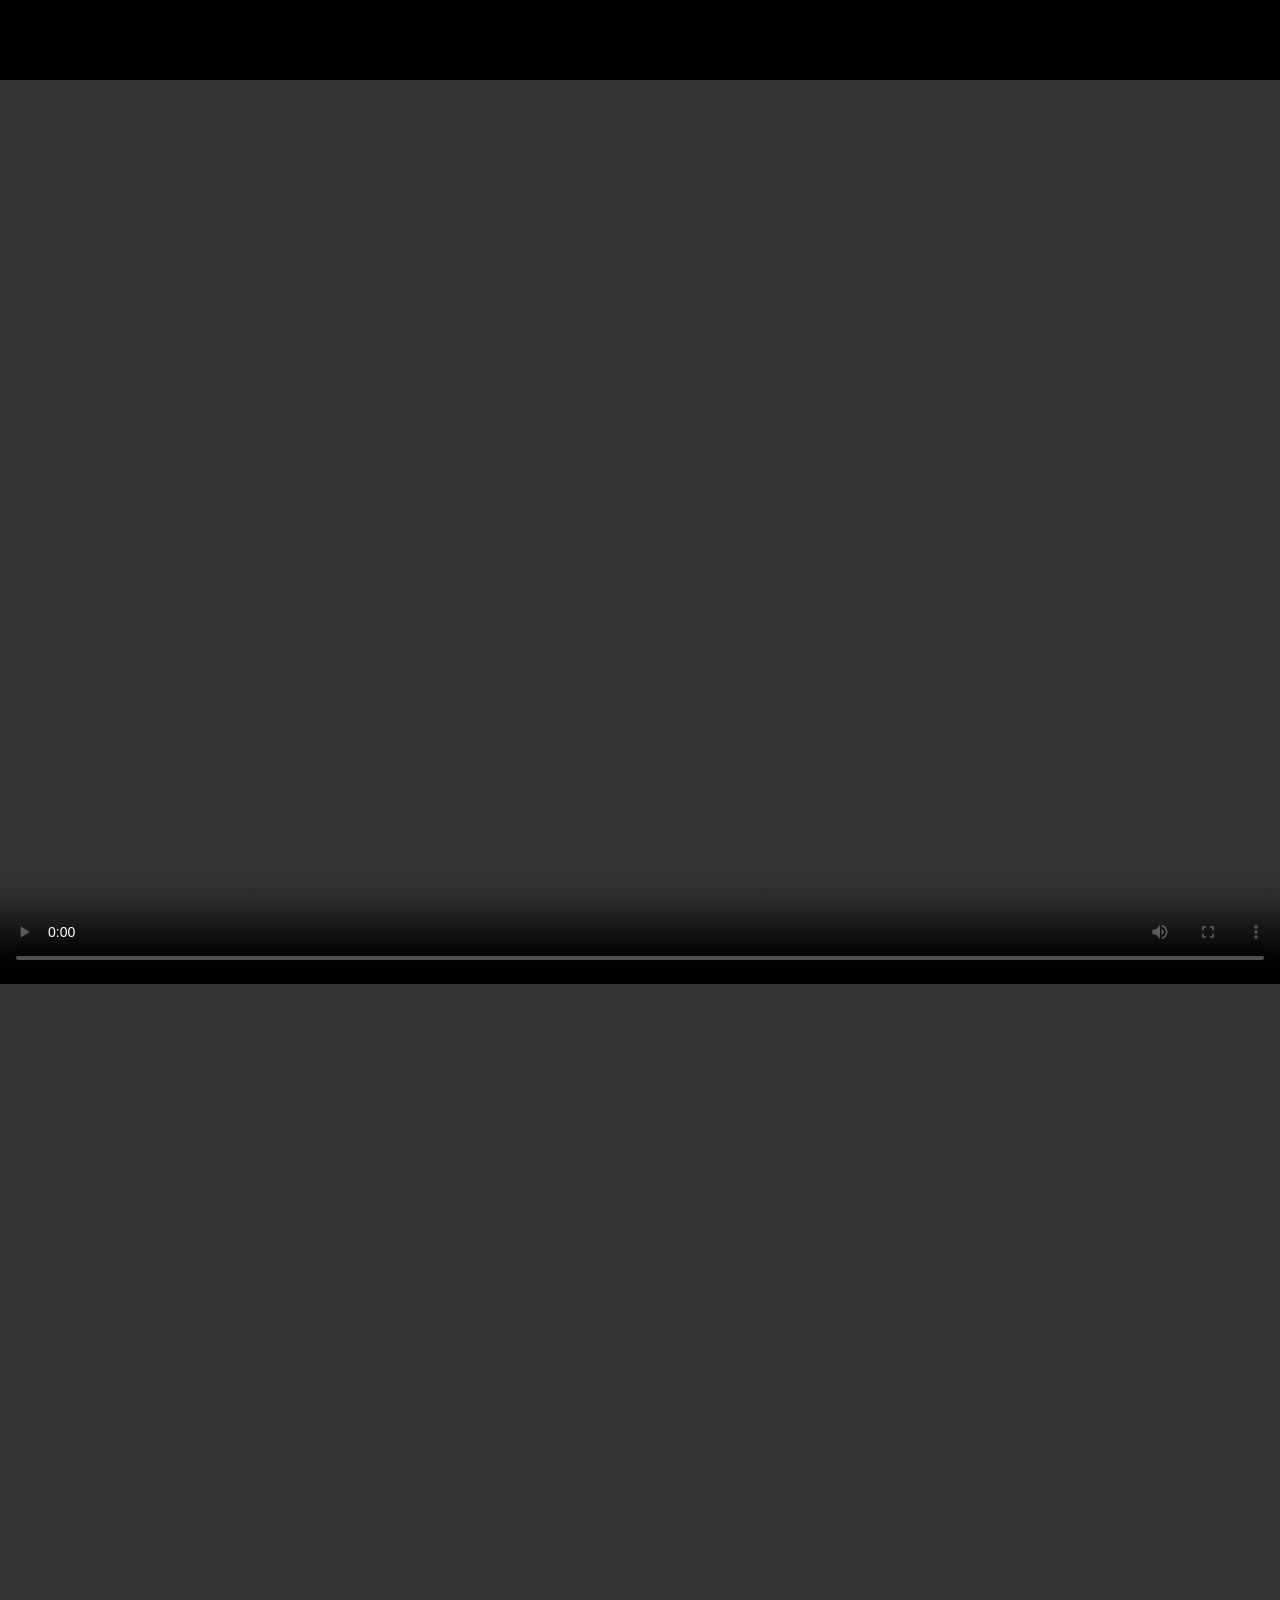
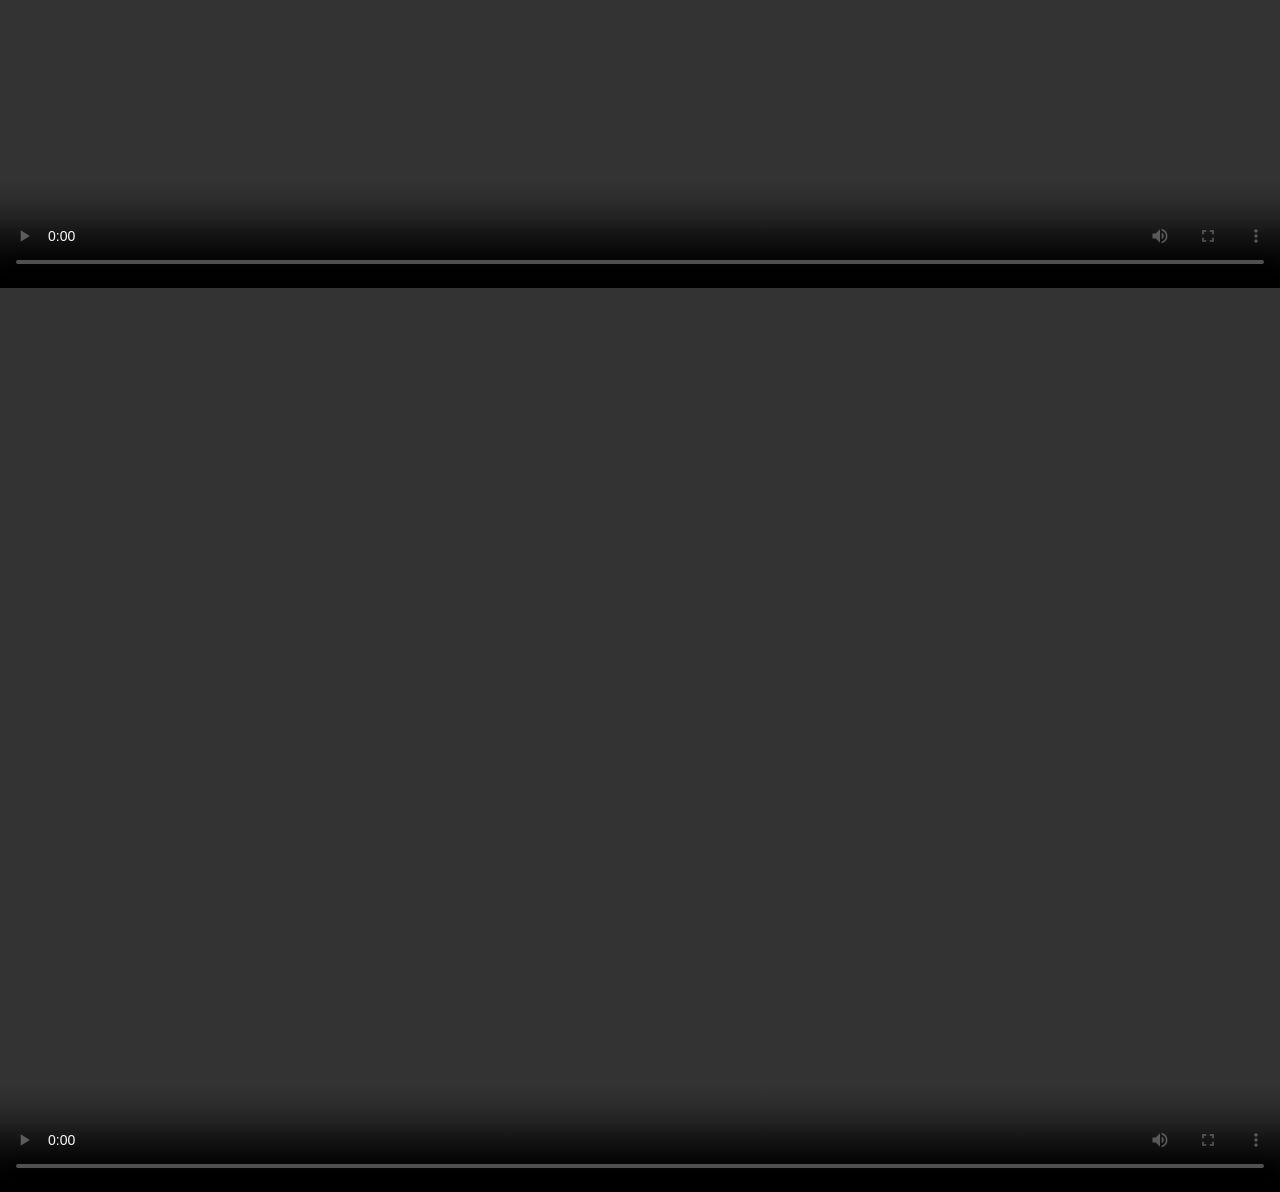
==== index.html @ b0a41541 "Add files via upload" ====
<!DOCTYPE html>
<html>
<head>
  <title>Portfolio</title>
  <link rel="stylesheet" href="style.css">
</head>
<body>

<h1 class="title">Tanoshika Reiyu</h1>

<div class="gallery">

  <video controls>
    <source src="videos/showreel.mp4" type="video/mp4">
  </video>

  <video controls>
    <source src="videos/volcanid.mp4" type="video/mp4">
  </video>

  <video controls>
    <source src="videos/animation2.mp4" type="video/mp4">
  </video>

</div>

</body>
</html>
---- style.css ----
body{
  margin:0;
  overflow:hidden;
  background:black;
}

video{
  width:100%;
  height:100vh;
  object-fit:cover;
}

.text{
  position:absolute;
  top:50%;
  left:50%;
  transform:translate(-50%,-50%);
  color:white;
  text-align:center;
  font-family:sans-serif;
}
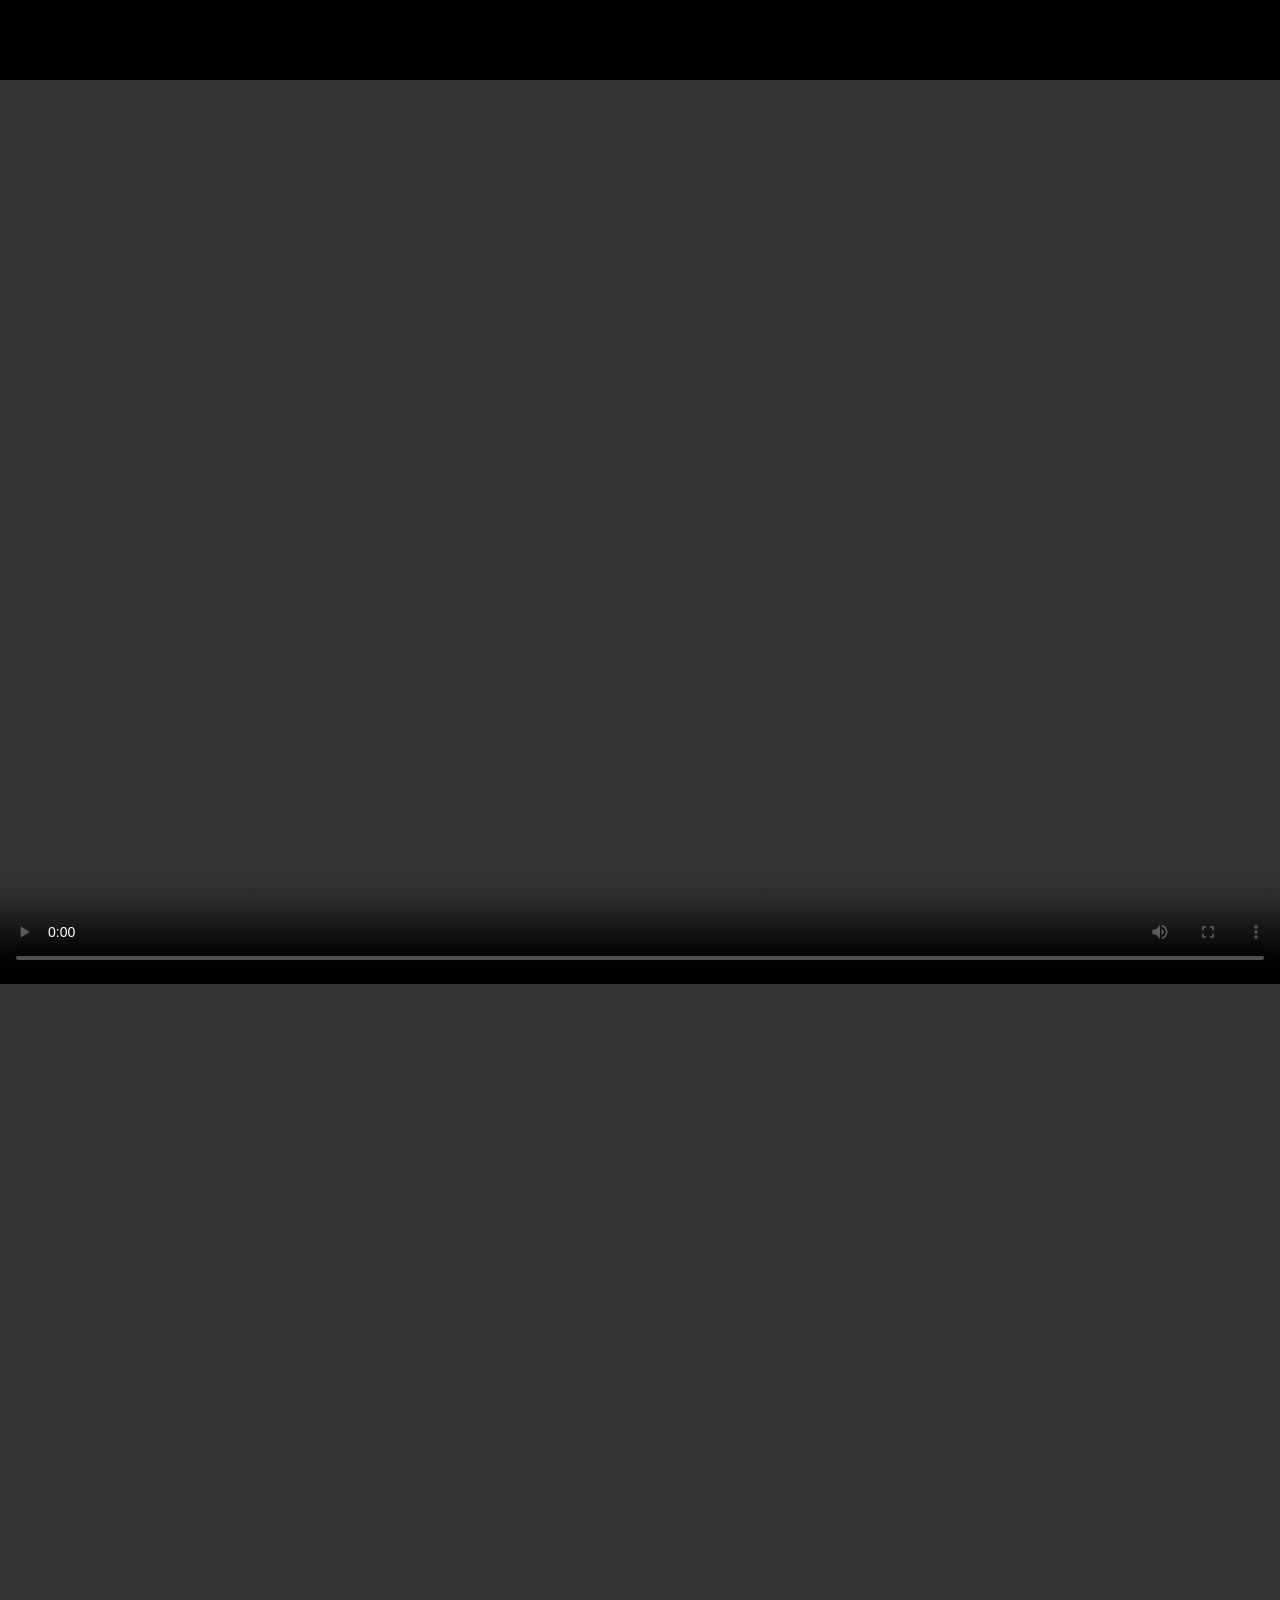
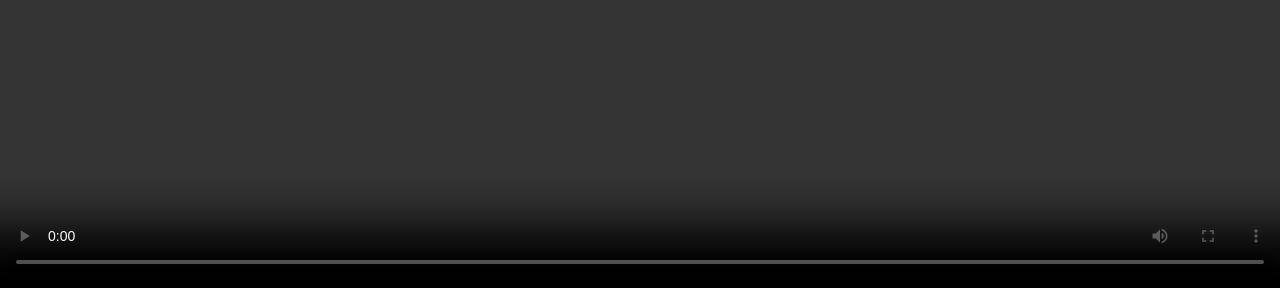
==== commit b6b5cb5d: "index.html" ====
--- a/index.html
+++ b/index.html
@@ -4,6 +4,7 @@
   <title>Portfolio</title>
   <link rel="stylesheet" href="style.css">
 </head>
+
 <body>
 
 <h1 class="title">Tanoshika Reiyu</h1>
@@ -11,18 +12,14 @@
 <div class="gallery">
 
   <video controls>
-    <source src="videos/showreel.mp4" type="video/mp4">
+    <source src="videos/Arnie Kick.mp4" type="video/mp4">
   </video>
 
   <video controls>
-    <source src="videos/volcanid.mp4" type="video/mp4">
-  </video>
-
-  <video controls>
-    <source src="videos/animation2.mp4" type="video/mp4">
+    <source src="videos/arnie parkour.mp4" type="video/mp4">
   </video>
 
 </div>
 
 </body>
-</html>+</html>
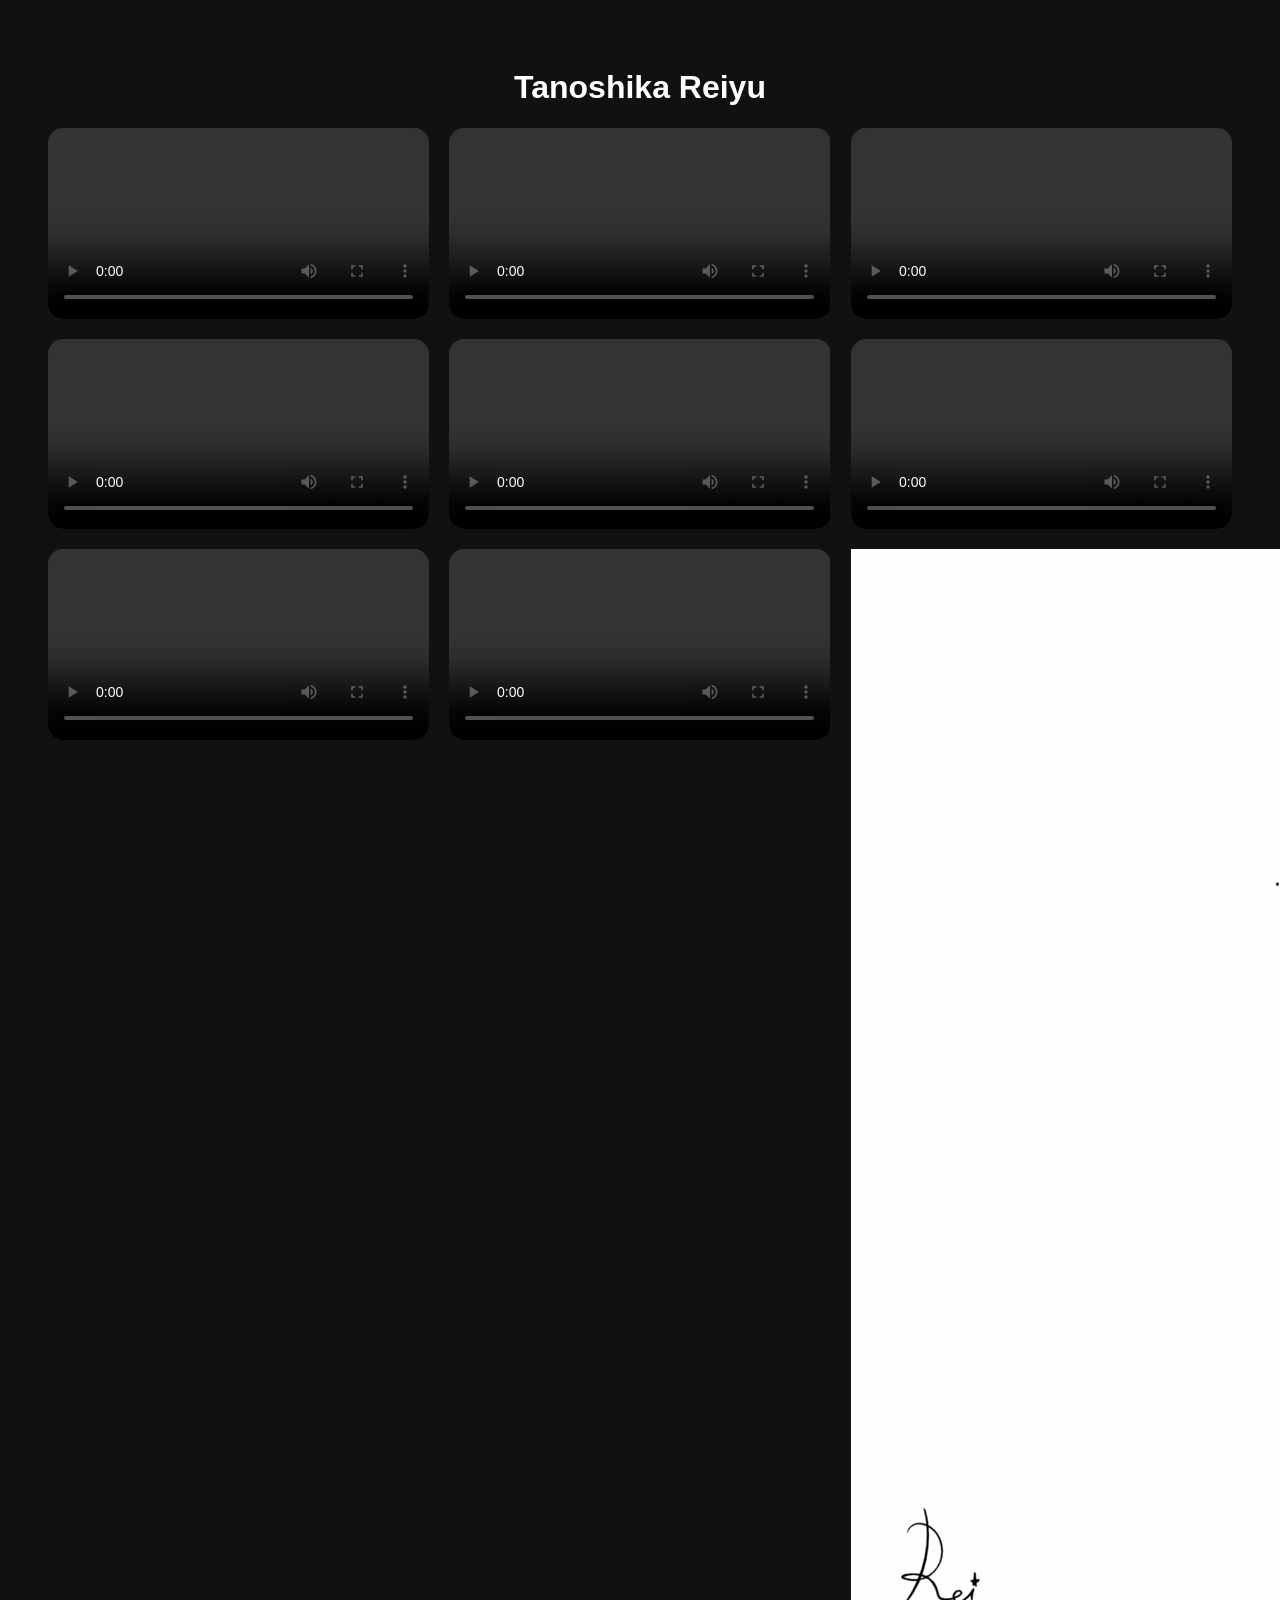
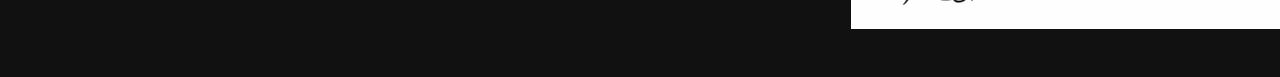
==== commit c94a1c3b: "index.html" ====
--- a/index.html
+++ b/index.html
@@ -14,11 +14,39 @@
   <video controls>
     <source src="videos/Arnie Kick.mp4" type="video/mp4">
   </video>
+  
+  <video controls>
+    <source src="videos/arnie parkour.mp4" type="video/mp4">
+  </video>
+
+  <video controls>
+    <source src="videos/SaveClip.App_A54C60B0953BA37ABCDFED609AB8429C_video_dashinit.mp4" type="video/mp4">
+  </video>
 
   <video controls>
     <source src="videos/arnie parkour.mp4" type="video/mp4">
   </video>
 
+  <video controls>
+    <source src="videos/arnie power.mp4" type="video/mp4">
+  </video> 
+
+  <video controls>
+    <source src="videos/bandul.mov" type="video/quicktime">
+  </video>
+
+  <video controls>
+    <source src="videos/sat_set.mp4" type="video/mp4">
+  </video>
+
+  <video controls>
+    <source src="videos/walking cycle full colour.mp4" type="video/mp4">
+  </video>
+  
+  <div class="gallery">
+
+  <img src="videos/Arona.gif" alt="Arona GIF">
+
 </div>
 
 </body>
--- a/style.css
+++ b/style.css
@@ -1,21 +1,21 @@
 body{
-  margin:0;
-  overflow:hidden;
-  background:black;
+  background:#111;
+  color:white;
+  font-family:sans-serif;
+  padding:40px;
+}
+
+.title{
+  text-align:center;
+}
+
+.gallery{
+  display:grid;
+  grid-template-columns:repeat(auto-fit,minmax(300px,1fr));
+  gap:20px;
 }
 
 video{
   width:100%;
-  height:100vh;
-  object-fit:cover;
+  border-radius:15px;
 }
-
-.text{
-  position:absolute;
-  top:50%;
-  left:50%;
-  transform:translate(-50%,-50%);
-  color:white;
-  text-align:center;
-  font-family:sans-serif;
-}
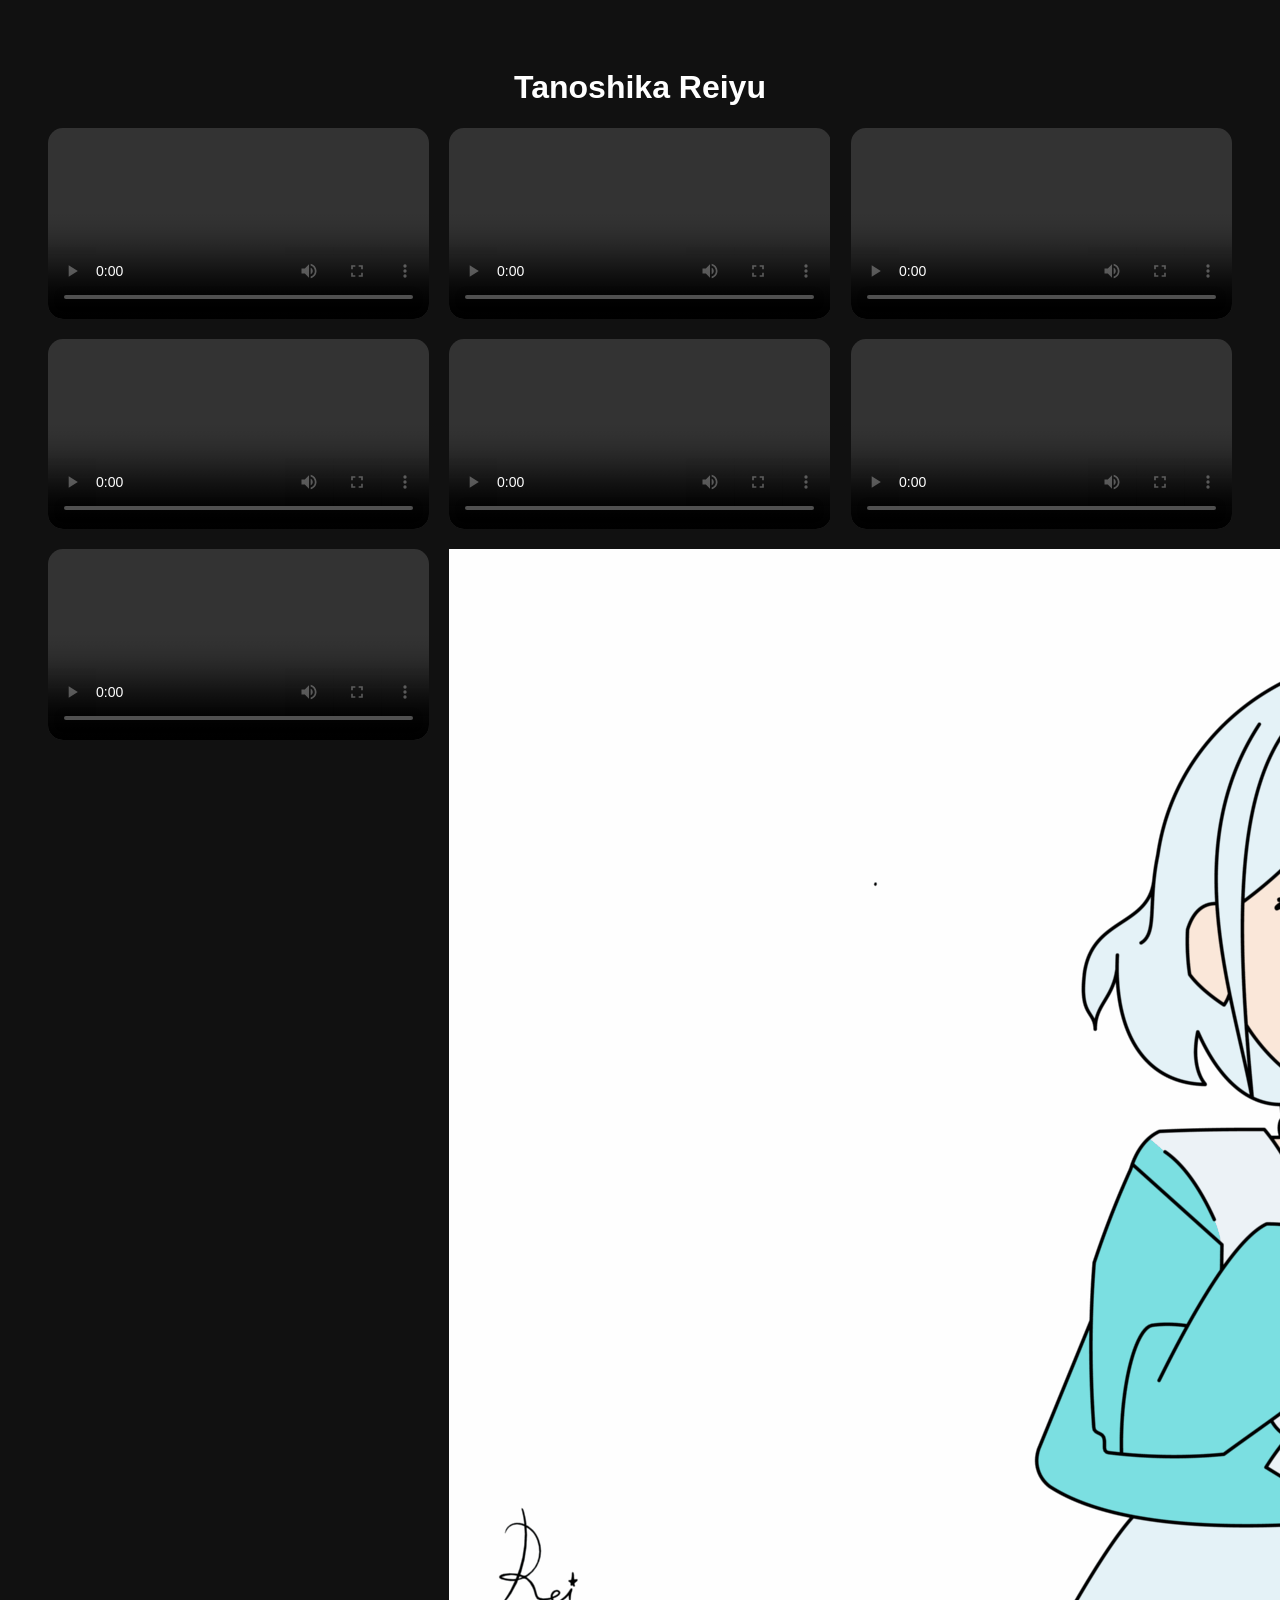
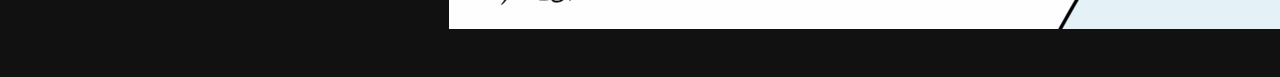
==== commit 7843ff90: "index.html" ====
--- a/index.html
+++ b/index.html
@@ -1,53 +1,52 @@
 <!DOCTYPE html>
-<html>
+<html lang="en">
+
 <head>
+  <meta charset="UTF-8">
+  <meta name="viewport" content="width=device-width, initial-scale=1.0">
+
   <title>Portfolio</title>
+
   <link rel="stylesheet" href="style.css">
 </head>
 
 <body>
 
-<h1 class="title">Tanoshika Reiyu</h1>
+  <h1 class="title">Tanoshika Reiyu</h1>
 
-<div class="gallery">
-
-  <video controls>
-    <source src="videos/Arnie Kick.mp4" type="video/mp4">
-  </video>
-  
-  <video controls>
-    <source src="videos/arnie parkour.mp4" type="video/mp4">
-  </video>
-
-  <video controls>
-    <source src="videos/SaveClip.App_A54C60B0953BA37ABCDFED609AB8429C_video_dashinit.mp4" type="video/mp4">
-  </video>
-
-  <video controls>
-    <source src="videos/arnie parkour.mp4" type="video/mp4">
-  </video>
-
-  <video controls>
-    <source src="videos/arnie power.mp4" type="video/mp4">
-  </video> 
-
-  <video controls>
-    <source src="videos/bandul.mov" type="video/quicktime">
-  </video>
-
-  <video controls>
-    <source src="videos/sat_set.mp4" type="video/mp4">
-  </video>
-
-  <video controls>
-    <source src="videos/walking cycle full colour.mp4" type="video/mp4">
-  </video>
-  
   <div class="gallery">
 
-  <img src="videos/Arona.gif" alt="Arona GIF">
+    <video controls>
+      <source src="videos/Arnie Kick.mp4" type="video/mp4">
+    </video>
 
-</div>
+    <video controls>
+      <source src="videos/arnie parkour.mp4" type="video/mp4">
+    </video>
+
+    <video controls>
+      <source src="videos/SaveClip.App_A54C60B0953BA37ABCDFED609AB8429C_video_dashinit.mp4" type="video/mp4">
+    </video>
+
+    <video controls>
+      <source src="videos/arnie power.mp4" type="video/mp4">
+    </video>
+
+    <video controls>
+      <source src="videos/bandul.mov" type="video/quicktime">
+    </video>
+
+    <video controls>
+      <source src="videos/sat_set.mp4" type="video/mp4">
+    </video>
+
+    <video controls>
+      <source src="videos/walking cycle full colour.mp4" type="video/mp4">
+    </video>
+
+    <img src="videos/Arona.gif" alt="Arona GIF">
+
+  </div>
 
 </body>
 </html>
